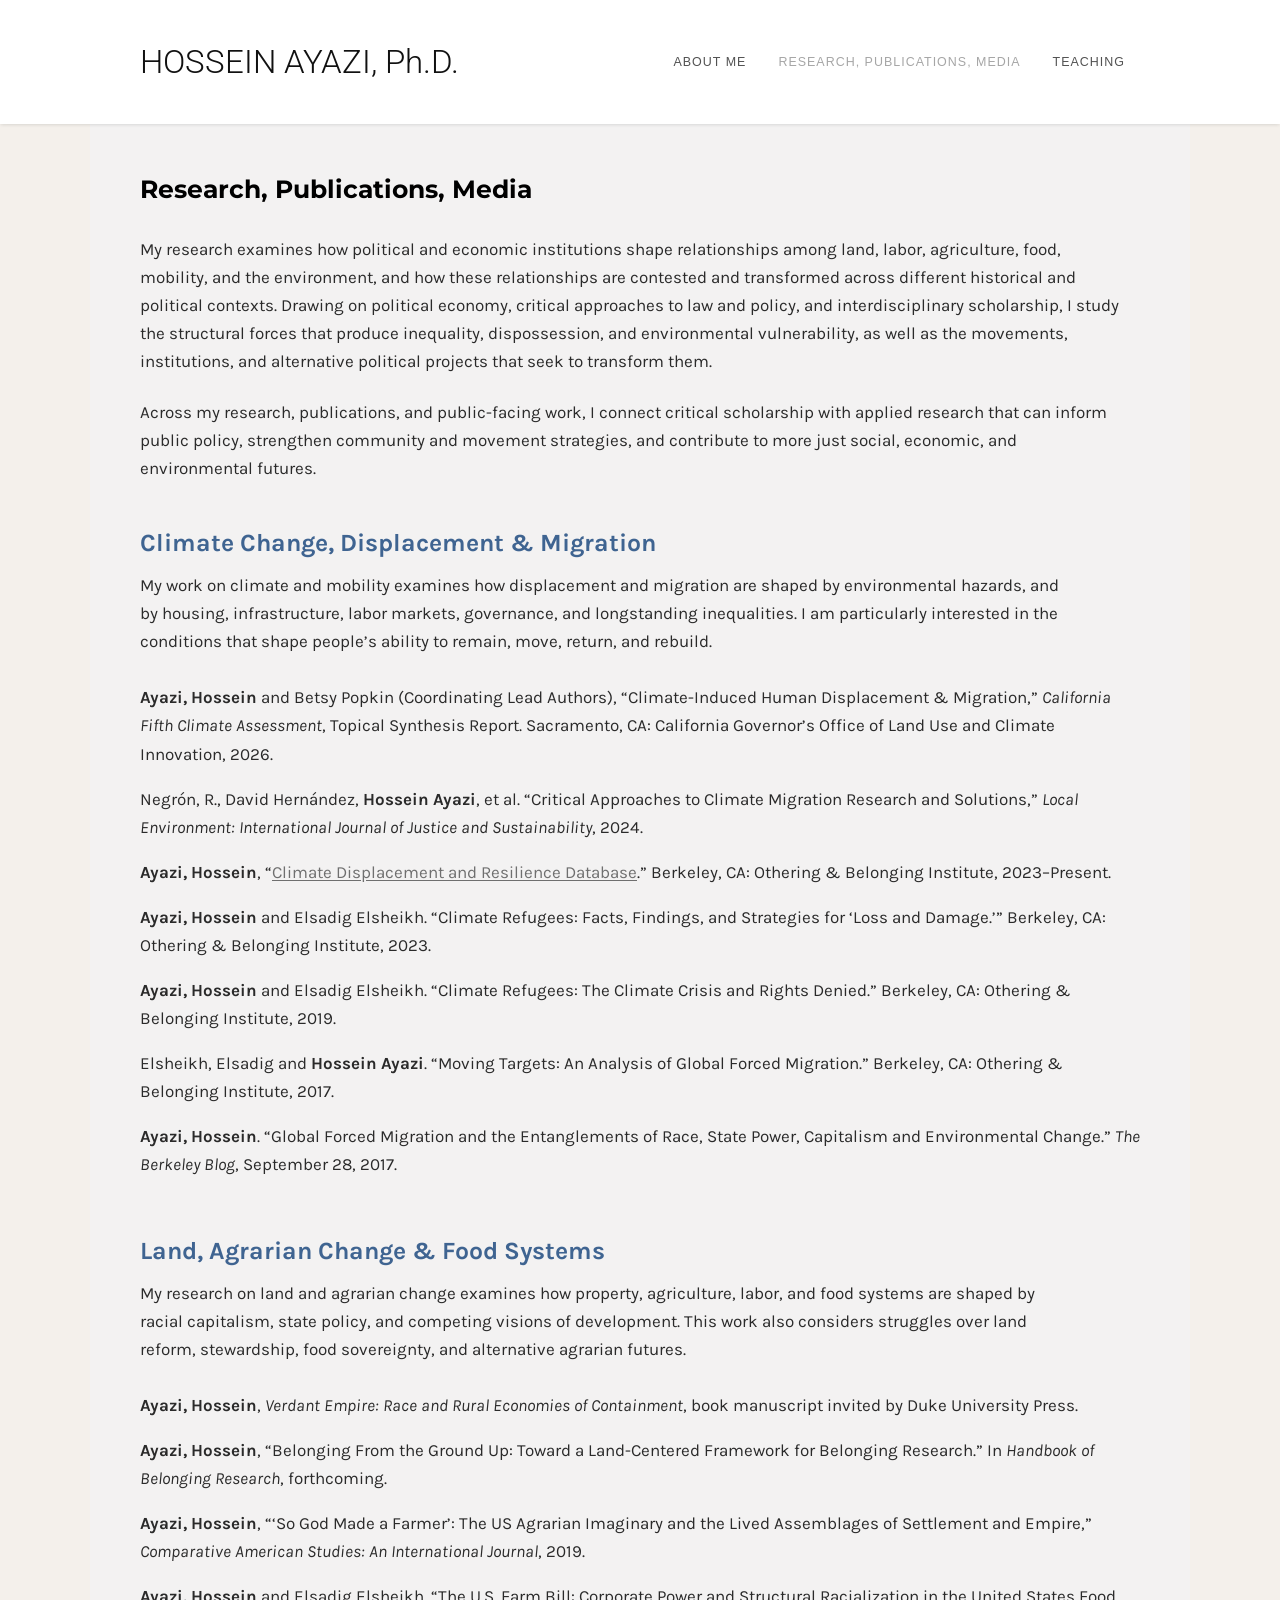
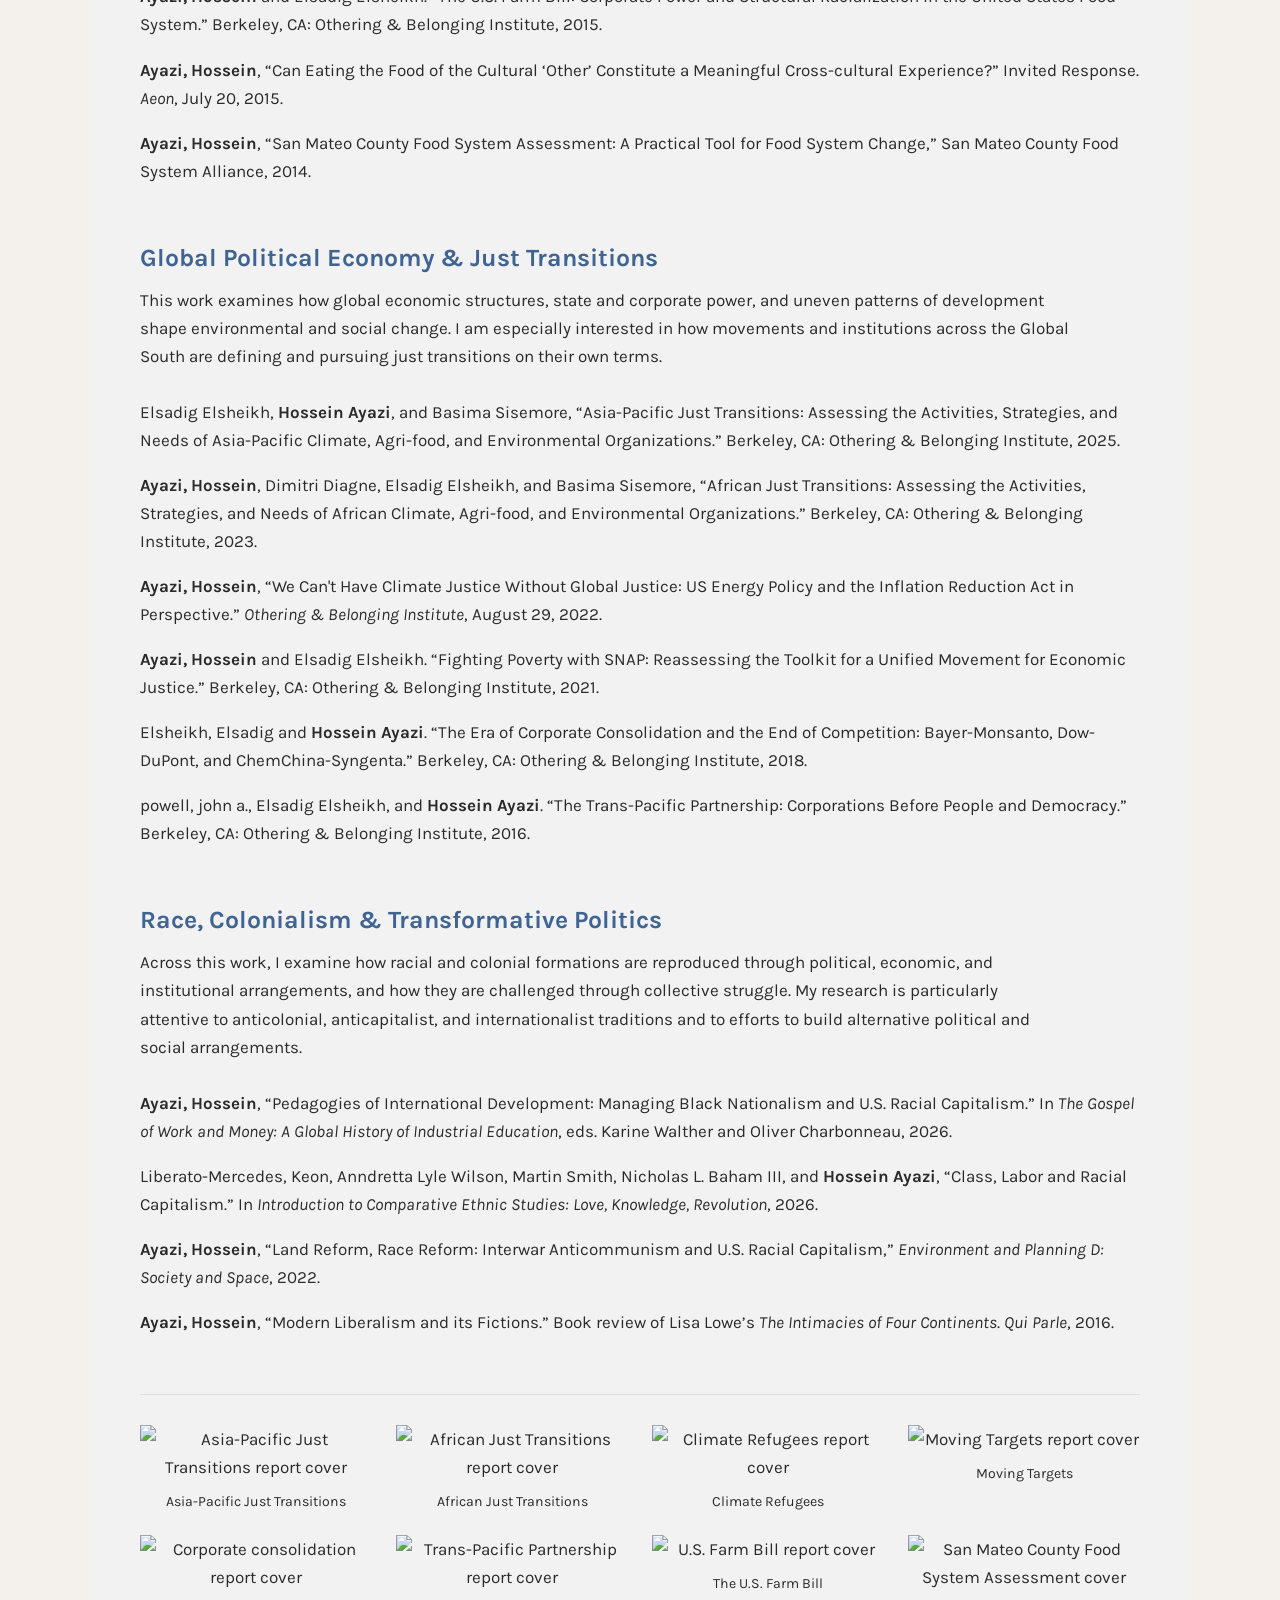
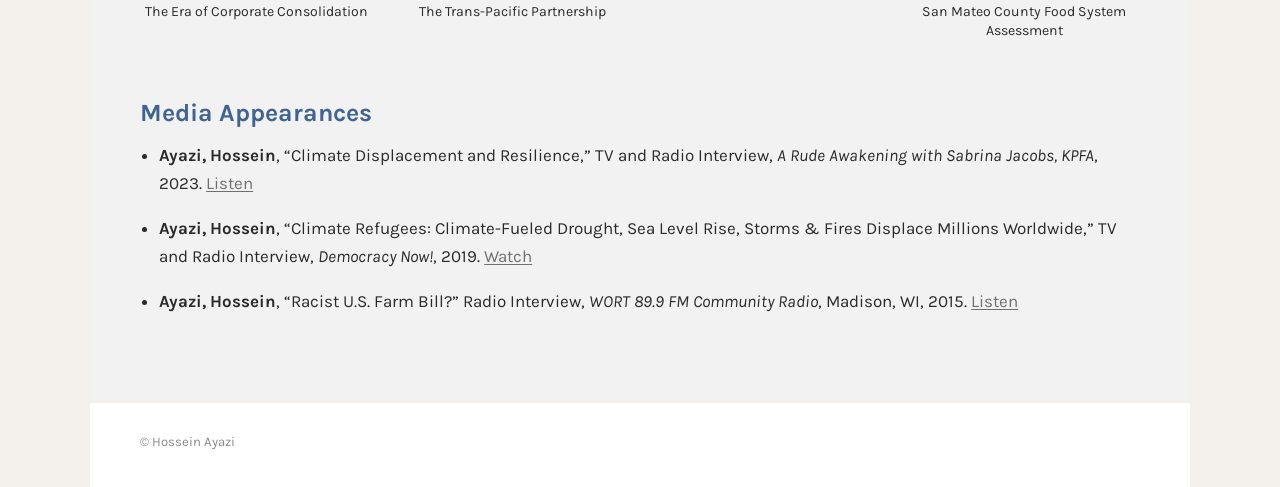
==== research-publications-media.html @ 8f054d02 "Add Research page" ====
<!doctype html>
<html lang="en">
<head>
  <meta charset="utf-8">
  <meta name="viewport" content="width=device-width, initial-scale=1">
  <meta name="description" content="Research, publications, projects, and media by Hossein Ayazi on climate displacement, land and food systems, global political economy, just transitions, race, and colonialism.">
  <title>Research, Publications, Media — Hossein Ayazi, Ph.D.</title>
  <link rel="stylesheet" href="assets/styles.css">
</head>
<body>
<header class="site-header">
  <div class="header-inner">
    <a class="site-title" href="index.html">HOSSEIN AYAZI, Ph.D.</a>
    <button class="menu-button" aria-label="Toggle navigation" aria-expanded="false">☰</button>
    <nav class="main-nav" aria-label="Main navigation">
      <a href="index.html">About Me</a>
      <a href="research-publications-media.html" aria-current="page">Research, Publications, Media</a>
      <a href="teaching.html">Teaching</a>
    </nav>
  </div>
</header>

<main class="page">
<section class="section paper">
  <h1 class="page-title">Research, Publications, Media</h1>

  <div class="intro">
    <p>My research examines how political and economic institutions shape relationships among land, labor, agriculture, food, mobility, and the environment, and how these relationships are contested and transformed across different historical and political contexts. Drawing on political economy, critical approaches to law and policy, and interdisciplinary scholarship, I study the structural forces that produce inequality, dispossession, and environmental vulnerability, as well as the movements, institutions, and alternative political projects that seek to transform them.</p>
    <p>Across my research, publications, and public-facing work, I connect critical scholarship with applied research that can inform public policy, strengthen community and movement strategies, and contribute to more just social, economic, and environmental futures.</p>
  </div>

  <section class="research-section">
    <h2>Climate Change, Displacement &amp; Migration</h2>
    <p class="section-note">My work on climate and mobility examines how displacement and migration are shaped by environmental hazards, and by housing, infrastructure, labor markets, governance, and longstanding inequalities. I am particularly interested in the conditions that shape people’s ability to remain, move, return, and rebuild.</p>
    <ul class="publications">
      <li><strong>Ayazi, Hossein</strong> and Betsy Popkin (Coordinating Lead Authors), “Climate-Induced Human Displacement &amp; Migration,” <em>California Fifth Climate Assessment</em>, Topical Synthesis Report. Sacramento, CA: California Governor’s Office of Land Use and Climate Innovation, 2026.</li>
      <li>Negrón, R., David Hernández, <strong>Hossein Ayazi</strong>, et al. “Critical Approaches to Climate Migration Research and Solutions,” <em>Local Environment: International Journal of Justice and Sustainability</em>, 2024.</li>
      <li><strong>Ayazi, Hossein</strong>, “<a href="https://belonging.berkeley.edu/climatedisplacement/about" target="_blank" rel="noopener">Climate Displacement and Resilience Database</a>.” Berkeley, CA: Othering &amp; Belonging Institute, 2023–Present.</li>
      <li><strong>Ayazi, Hossein</strong> and Elsadig Elsheikh. “Climate Refugees: Facts, Findings, and Strategies for ‘Loss and Damage.’” Berkeley, CA: Othering &amp; Belonging Institute, 2023.</li>
      <li><strong>Ayazi, Hossein</strong> and Elsadig Elsheikh. “Climate Refugees: The Climate Crisis and Rights Denied.” Berkeley, CA: Othering &amp; Belonging Institute, 2019.</li>
      <li>Elsheikh, Elsadig and <strong>Hossein Ayazi</strong>. “Moving Targets: An Analysis of Global Forced Migration.” Berkeley, CA: Othering &amp; Belonging Institute, 2017.</li>
      <li><strong>Ayazi, Hossein</strong>. “Global Forced Migration and the Entanglements of Race, State Power, Capitalism and Environmental Change.” <em>The Berkeley Blog</em>, September 28, 2017.</li>
    </ul>
  </section>

  <section class="research-section">
    <h2>Land, Agrarian Change &amp; Food Systems</h2>
    <p class="section-note">My research on land and agrarian change examines how property, agriculture, labor, and food systems are shaped by racial capitalism, state policy, and competing visions of development. This work also considers struggles over land reform, stewardship, food sovereignty, and alternative agrarian futures.</p>
    <ul class="publications">
      <li><strong>Ayazi, Hossein</strong>, <em>Verdant Empire: Race and Rural Economies of Containment</em>, book manuscript invited by Duke University Press.</li>
      <li><strong>Ayazi, Hossein</strong>, “Belonging From the Ground Up: Toward a Land-Centered Framework for Belonging Research.” In <em>Handbook of Belonging Research</em>, forthcoming.</li>
      <li><strong>Ayazi, Hossein</strong>, “‘So God Made a Farmer’: The US Agrarian Imaginary and the Lived Assemblages of Settlement and Empire,” <em>Comparative American Studies: An International Journal</em>, 2019.</li>
      <li><strong>Ayazi, Hossein</strong> and Elsadig Elsheikh. “The U.S. Farm Bill: Corporate Power and Structural Racialization in the United States Food System.” Berkeley, CA: Othering &amp; Belonging Institute, 2015.</li>
      <li><strong>Ayazi, Hossein</strong>, “Can Eating the Food of the Cultural ‘Other’ Constitute a Meaningful Cross-cultural Experience?” Invited Response. <em>Aeon</em>, July 20, 2015.</li>
      <li><strong>Ayazi, Hossein</strong>, “San Mateo County Food System Assessment: A Practical Tool for Food System Change,” San Mateo County Food System Alliance, 2014.</li>
    </ul>
  </section>

  <section class="research-section">
    <h2>Global Political Economy &amp; Just Transitions</h2>
    <p class="section-note">This work examines how global economic structures, state and corporate power, and uneven patterns of development shape environmental and social change. I am especially interested in how movements and institutions across the Global South are defining and pursuing just transitions on their own terms.</p>
    <ul class="publications">
      <li>Elsadig Elsheikh, <strong>Hossein Ayazi</strong>, and Basima Sisemore, “Asia-Pacific Just Transitions: Assessing the Activities, Strategies, and Needs of Asia-Pacific Climate, Agri-food, and Environmental Organizations.” Berkeley, CA: Othering &amp; Belonging Institute, 2025.</li>
      <li><strong>Ayazi, Hossein</strong>, Dimitri Diagne, Elsadig Elsheikh, and Basima Sisemore, “African Just Transitions: Assessing the Activities, Strategies, and Needs of African Climate, Agri-food, and Environmental Organizations.” Berkeley, CA: Othering &amp; Belonging Institute, 2023.</li>
      <li><strong>Ayazi, Hossein</strong>, “We Can't Have Climate Justice Without Global Justice: US Energy Policy and the Inflation Reduction Act in Perspective.” <em>Othering &amp; Belonging Institute</em>, August 29, 2022.</li>
      <li><strong>Ayazi, Hossein</strong> and Elsadig Elsheikh. “Fighting Poverty with SNAP: Reassessing the Toolkit for a Unified Movement for Economic Justice.” Berkeley, CA: Othering &amp; Belonging Institute, 2021.</li>
      <li>Elsheikh, Elsadig and <strong>Hossein Ayazi</strong>. “The Era of Corporate Consolidation and the End of Competition: Bayer-Monsanto, Dow-DuPont, and ChemChina-Syngenta.” Berkeley, CA: Othering &amp; Belonging Institute, 2018.</li>
      <li>powell, john a., Elsadig Elsheikh, and <strong>Hossein Ayazi</strong>. “The Trans-Pacific Partnership: Corporations Before People and Democracy.” Berkeley, CA: Othering &amp; Belonging Institute, 2016.</li>
    </ul>
  </section>

  <section class="research-section">
    <h2>Race, Colonialism &amp; Transformative Politics</h2>
    <p class="section-note">Across this work, I examine how racial and colonial formations are reproduced through political, economic, and institutional arrangements, and how they are challenged through collective struggle. My research is particularly attentive to anticolonial, anticapitalist, and internationalist traditions and to efforts to build alternative political and social arrangements.</p>
    <ul class="publications">
      <li><strong>Ayazi, Hossein</strong>, “Pedagogies of International Development: Managing Black Nationalism and U.S. Racial Capitalism.” In <em>The Gospel of Work and Money: A Global History of Industrial Education</em>, eds. Karine Walther and Oliver Charbonneau, 2026.</li>
      <li>Liberato-Mercedes, Keon, Anndretta Lyle Wilson, Martin Smith, Nicholas L. Baham III, and <strong>Hossein Ayazi</strong>, “Class, Labor and Racial Capitalism.” In <em>Introduction to Comparative Ethnic Studies: Love, Knowledge, Revolution</em>, 2026.</li>
      <li><strong>Ayazi, Hossein</strong>, “Land Reform, Race Reform: Interwar Anticommunism and U.S. Racial Capitalism,” <em>Environment and Planning D: Society and Space</em>, 2022.</li>
      <li><strong>Ayazi, Hossein</strong>, “Modern Liberalism and its Fictions.” Book review of Lisa Lowe’s <em>The Intimacies of Four Continents</em>. <em>Qui Parle</em>, 2016.</li>
    </ul>
  </section>

  <div class="report-gallery" aria-label="Selected research reports">
    <a class="report-card" href="https://belonging.berkeley.edu/asia-pacific-just-transitions" target="_blank" rel="noopener"><img src="assets/images/asia-pacific-just-transitions.webp" alt="Asia-Pacific Just Transitions report cover"><span>Asia-Pacific Just Transitions</span></a>
    <a class="report-card" href="https://belonging.berkeley.edu/african-just-transitions" target="_blank" rel="noopener"><img src="assets/images/african-just-transitions.webp" alt="African Just Transitions report cover"><span>African Just Transitions</span></a>
    <a class="report-card" href="https://belonging.berkeley.edu/climaterefugees" target="_blank" rel="noopener"><img src="assets/images/climate-refugees.webp" alt="Climate Refugees report cover"><span>Climate Refugees</span></a>
    <a class="report-card" href="https://belonging.berkeley.edu/moving-targets-analysis-global-forced-migration" target="_blank" rel="noopener"><img src="assets/images/moving-targets.webp" alt="Moving Targets report cover"><span>Moving Targets</span></a>
    <a class="report-card" href="https://belonging.berkeley.edu/TPP-report" target="_blank" rel="noopener"><img src="assets/images/corporate-consolidation.webp" alt="Corporate consolidation report cover"><span>The Era of Corporate Consolidation</span></a>
    <a class="report-card" href="https://belonging.berkeley.edu/trade-and-development" target="_blank" rel="noopener"><img src="assets/images/trans-pacific-partnership.webp" alt="Trans-Pacific Partnership report cover"><span>The Trans-Pacific Partnership</span></a>
    <a class="report-card" href="https://belonging.berkeley.edu/farm-bill-report-corporate-power-and-structural-racialization-us-food-system" target="_blank" rel="noopener"><img src="assets/images/farm-bill.webp" alt="U.S. Farm Bill report cover"><span>The U.S. Farm Bill</span></a>
    <a class="report-card" href="https://www.gethealthysmc.org/sites/main/files/file-attachments/assessment_report_final.pdf" target="_blank" rel="noopener"><img src="assets/images/san-mateo-food-system.webp" alt="San Mateo County Food System Assessment cover"><span>San Mateo County Food System Assessment</span></a>
  </div>

  <section class="research-section">
    <h2>Media Appearances</h2>
    <ul class="media-list">
      <li><strong>Ayazi, Hossein</strong>, “Climate Displacement and Resilience,” TV and Radio Interview, <em>A Rude Awakening with Sabrina Jacobs, KPFA</em>, 2023. <a href="http://kpfa.org/episode/a-rude-awakening-november-24-2023/" target="_blank" rel="noopener">Listen</a></li>
      <li><strong>Ayazi, Hossein</strong>, “Climate Refugees: Climate-Fueled Drought, Sea Level Rise, Storms &amp; Fires Displace Millions Worldwide,” TV and Radio Interview, <em>Democracy Now!</em>, 2019. <a href="https://youtu.be/_-v-XX7MM9k" target="_blank" rel="noopener">Watch</a></li>
      <li><strong>Ayazi, Hossein</strong>, “Racist U.S. Farm Bill?” Radio Interview, <em>WORT 89.9 FM Community Radio</em>, Madison, WI, 2015. <a href="https://wortfm.org/racist-u-s-farm-bill/" target="_blank" rel="noopener">Listen</a></li>
    </ul>
  </section>
</section>
</main>
<footer class="site-footer">© Hossein Ayazi</footer>
<script src="assets/site.js"></script>
</body>
</html>
---- assets/styles.css ----
@import url('https://fonts.googleapis.com/css2?family=Karla:wght@400;500;600;700&family=Montserrat:wght@500;600;700&family=Roboto:wght@300;400;500&display=swap');

:root {
  --ink: #2a2a2a;
  --muted: #686868;
  --blue: #3f6491;
  --paper: #f3f2f2;
  --white: #fff;
  --black: #141414;
  --rule: #dedede;
  --max: 1100px;
}

* { box-sizing: border-box; }
html { scroll-behavior: smooth; }
body {
  margin: 0;
  color: var(--ink);
  background: #f4f0eb;
  font-family: 'Karla', Arial, sans-serif;
  font-size: 17px;
  line-height: 1.65;
  -webkit-font-smoothing: antialiased;
}
a { color: #6f6f6f; text-decoration: underline; text-underline-offset: 2px; }
a:hover, a:focus { color: var(--blue); text-decoration: none; }

.site-header {
  position: sticky;
  top: 0;
  z-index: 20;
  background: rgba(255,255,255,.98);
  box-shadow: 0 2px 3px -1px rgba(30,30,30,.12);
}
.header-inner {
  max-width: var(--max);
  min-height: 124px;
  padding: 0 50px;
  margin: 0 auto;
  display: flex;
  align-items: center;
  justify-content: space-between;
  gap: 36px;
}
.site-title {
  font-family: 'Roboto', Arial, sans-serif;
  font-weight: 300;
  font-size: 2.05rem;
  line-height: 1.1;
  color: #111;
  text-decoration: none;
  white-space: nowrap;
}
.site-title:hover { color: #111; }
.main-nav { display: flex; align-items: center; gap: 2px; }
.main-nav a {
  display: block;
  padding: 10px 15px;
  color: #525252;
  font-family: Arial, sans-serif;
  font-size: .78rem;
  line-height: 1.2;
  letter-spacing: 1px;
  text-transform: uppercase;
  text-decoration: none;
}
.main-nav a:hover, .main-nav a[aria-current='page'] { color: #a6a6a6; }
.menu-button { display: none; border: 0; background: transparent; font-size: 1.7rem; padding: 8px; cursor: pointer; }

.page { max-width: var(--max); margin: 0 auto; background: var(--white); min-height: 70vh; }
.section { padding: 50px; }
.section.paper { background: var(--paper); }
.section.dark { background: var(--black); color: #aaa; text-align: center; }

.banner-image { width: 100%; height: auto; display: block; }
.art-credit { margin-top: 7px; font-size: .78rem; color: #aaa; }

.hero-lines { margin: 0 0 28px; }
.identity-line {
  margin: 0;
  color: var(--blue);
  font-size: 1.55rem;
  line-height: 1.3;
  font-weight: 700;
}
.identity-line em { font-weight: 700; }
.current-role { margin-top: 18px; line-height: 1.5; }
.current-role strong { font-weight: 700; }

.bio-layout {
  display: grid;
  grid-template-columns: 220px minmax(0,1fr);
  gap: 26px;
  align-items: start;
}
.headshot { width: 100%; max-width: 220px; height: auto; display: block; }
.bio p { margin: 0 0 1.55em; }
.bio p:last-child { margin-bottom: 0; }

.page-title {
  margin: 0 0 30px;
  color: #000;
  font-family: 'Montserrat', Arial, sans-serif;
  font-size: 1.55rem;
  line-height: 1.25;
  font-weight: 700;
}
.intro { max-width: 980px; margin-bottom: 46px; }
.intro p { margin: 0 0 1.35em; }

.research-section { margin: 0 0 58px; }
.research-section:last-of-type { margin-bottom: 34px; }
.research-section h2,
.content-heading {
  margin: 0 0 12px;
  color: var(--blue);
  font-family: 'Karla', Arial, sans-serif;
  font-size: 1.55rem;
  line-height: 1.25;
  font-weight: 700;
}
.section-note { margin: 0 0 28px; max-width: 930px; }
.publications { margin: 0; padding: 0; list-style: none; }
.publications li { margin: 0 0 17px; }
.publications strong { font-weight: 700; }
.publications em { font-style: italic; }

.report-gallery {
  display: grid;
  grid-template-columns: repeat(4, minmax(0,1fr));
  gap: 24px;
  margin: 34px 0 58px;
  padding-top: 30px;
  border-top: 1px solid var(--rule);
}
.report-card { text-decoration: none; color: inherit; text-align: center; }
.report-card:hover { color: var(--blue); }
.report-card img {
  display: block;
  width: 100%;
  max-height: 260px;
  object-fit: contain;
  margin: 0 auto 11px;
  filter: none;
}
.report-card span { display: block; font-size: .88rem; line-height: 1.35; }

.media-list { margin: 0; padding-left: 1.2rem; }
.media-list li { margin-bottom: 17px; }

.teaching-intro { max-width: 950px; margin-bottom: 44px; }
.teaching-intro p { margin: 0 0 1.35em; }
.institution { margin: 30px 0 10px; font-weight: 700; color: #222; }
.course-list { margin: 0; padding: 0; list-style: none; }
.course-list li { margin: 0 0 13px; }
.student-quotes { margin-top: 54px; }
.quote {
  margin: 0 0 25px;
  padding: 0 0 0 22px;
  border-left: 4px solid #d8d4ce;
  color: #3d3d3d;
}
.quote cite { display: block; margin-top: 8px; color: var(--muted); font-size: .9rem; font-style: normal; }

.contact-block {
  clear: both;
  margin-top: 34px;
  padding-top: 25px;
  border-top: 1px solid rgba(63,100,145,.18);
  color: var(--blue);
  font-size: .95rem;
  line-height: 1.5;
}
.contact-block strong { font-weight: 700; }
.contact-links { margin-top: 13px; display: flex; gap: 18px; flex-wrap: wrap; }
.contact-links a { color: var(--blue); }

.site-footer {
  max-width: var(--max);
  margin: 0 auto;
  border-top: 4px solid #f4f0eb;
  background: #fff;
  color: #888;
  padding: 28px 50px 34px;
  font-size: .82rem;
}

@media (max-width: 900px) {
  .header-inner { min-height: 116px; padding: 18px 28px; flex-direction: column; justify-content: center; gap: 12px; }
  .site-title { font-size: 1.85rem; }
  .main-nav { justify-content: center; flex-wrap: wrap; }
  .section { padding: 34px 28px; }
  .report-gallery { grid-template-columns: repeat(2,minmax(0,1fr)); }
}

@media (max-width: 640px) {
  body { font-size: 16px; line-height: 1.6; }
  .header-inner { min-height: 60px; padding: 8px 18px; flex-direction: row; }
  .site-title { font-size: 1.2rem; white-space: normal; }
  .menu-button { display: block; }
  .main-nav {
    display: none;
    position: absolute;
    top: 60px;
    left: 0;
    right: 0;
    padding: 14px 20px 18px;
    background: #f4f0eb;
    border-top: 1px solid #e7e2dc;
    flex-direction: column;
    align-items: stretch;
  }
  .main-nav.open { display: flex; }
  .main-nav a { padding: 10px 3px; font-size: .82rem; }
  .section { padding: 28px 22px; }
  .section.dark { padding: 26px 18px; }
  .identity-line { font-size: 1.28rem; }
  .bio-layout { grid-template-columns: 1fr; }
  .headshot { max-width: 180px; margin: 0 20px 6px 0; }
  .report-gallery { grid-template-columns: repeat(2,minmax(0,1fr)); gap: 18px; }
  .report-card img { max-height: 220px; }
  .site-footer { padding: 22px; }
}
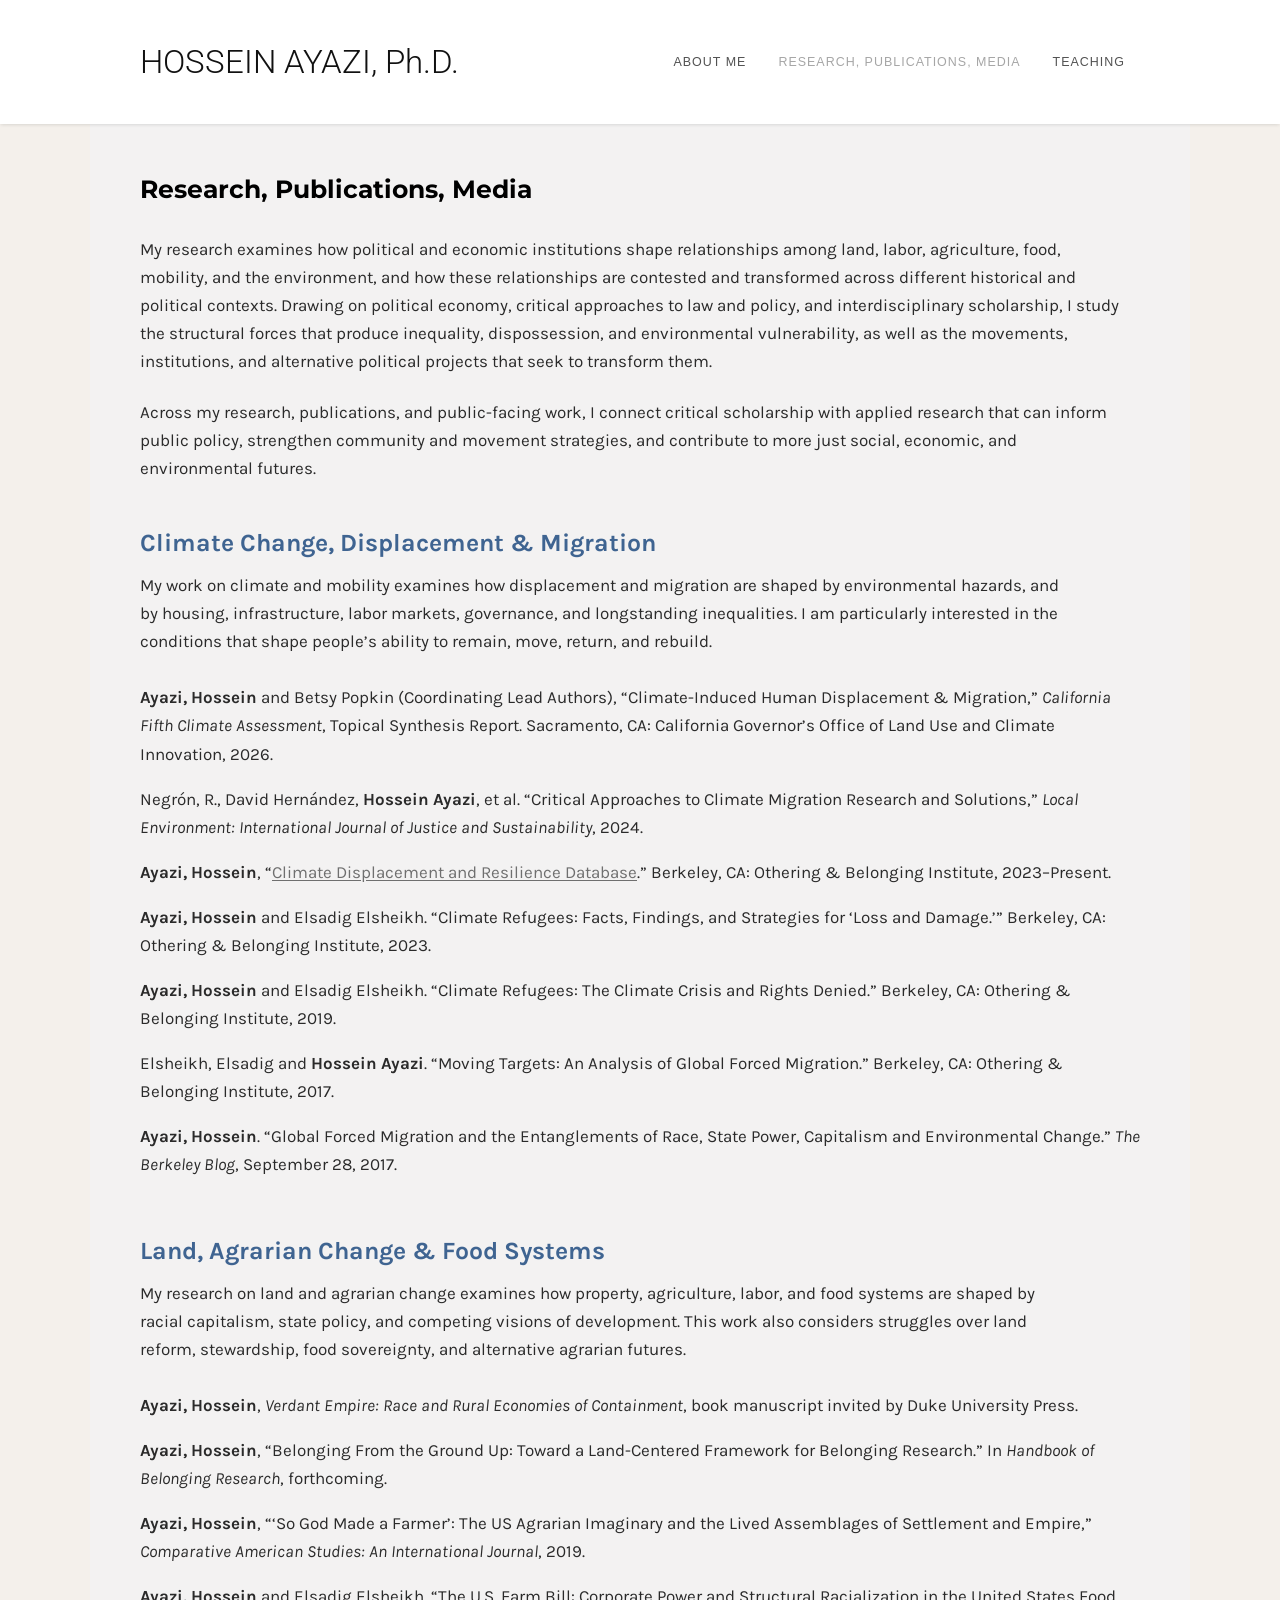
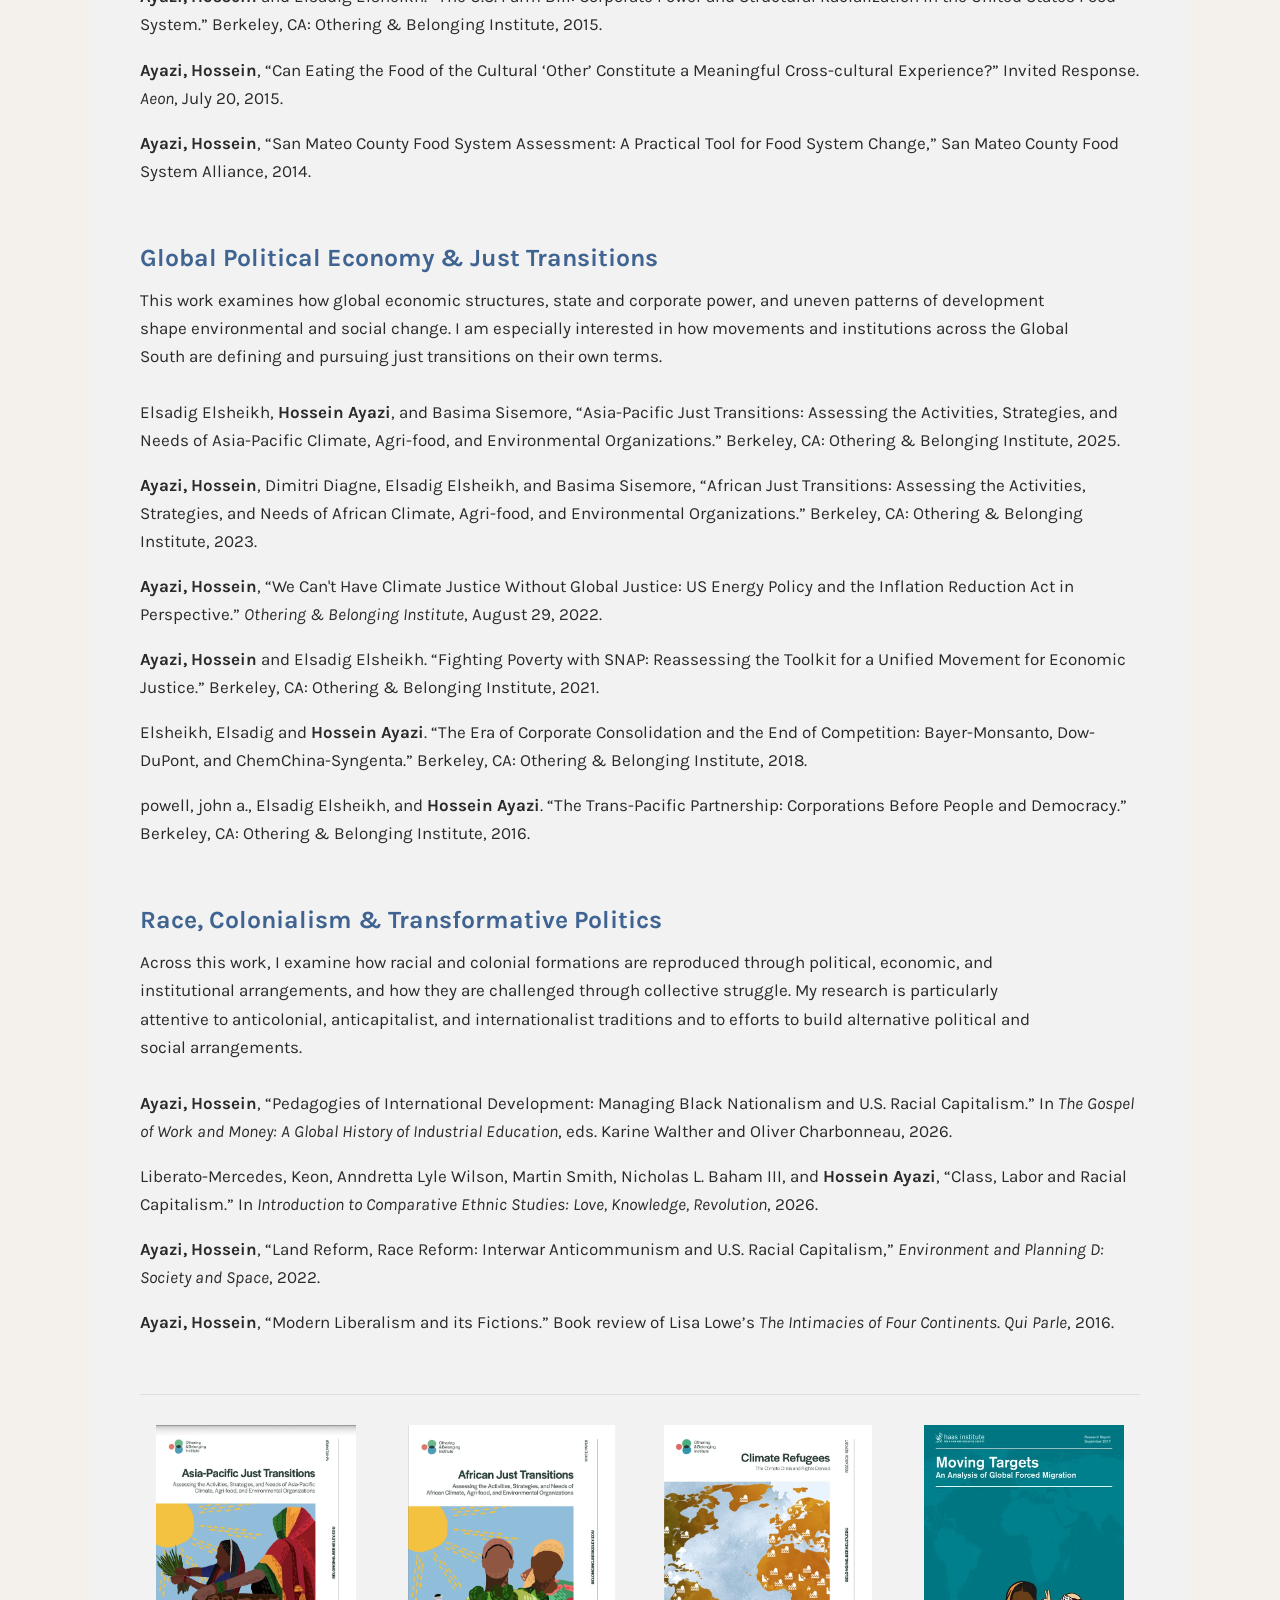
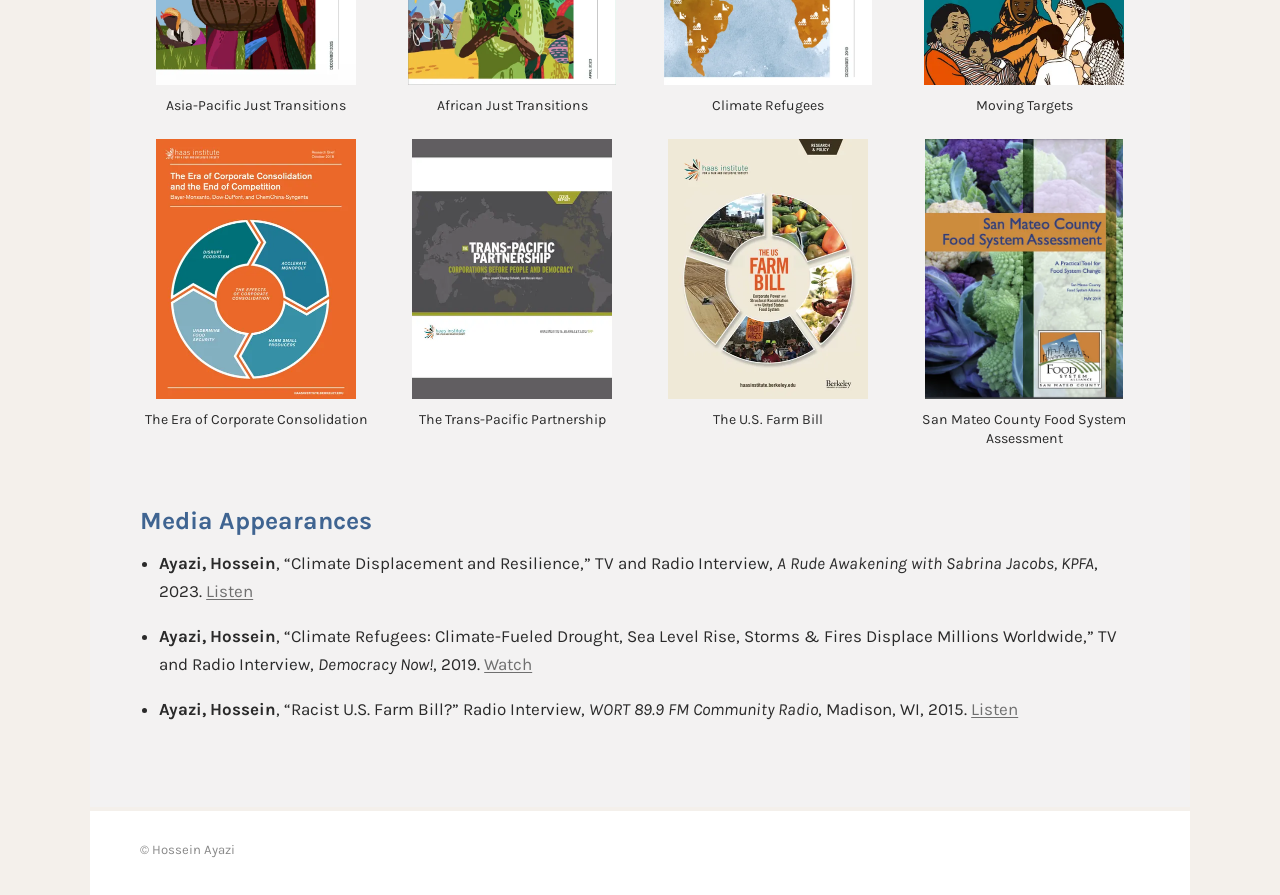
==== commit 7671bc34: "Add Google Analytics GA4 tag" ====
--- a/research-publications-media.html
+++ b/research-publications-media.html
@@ -1,7 +1,15 @@
 <!doctype html>
 <html lang="en">
 <head>
-  <meta charset="utf-8">
+  <!-- Google tag (gtag.js) -->
+  <script async src="https://www.googletagmanager.com/gtag/js?id=G-VG60LD71B9"></script>
+  <script>
+    window.dataLayer = window.dataLayer || [];
+    function gtag(){dataLayer.push(arguments);}
+    gtag('js', new Date());
+    gtag('config', 'G-VG60LD71B9');
+  </script>
+    <meta charset="utf-8">
   <meta name="viewport" content="width=device-width, initial-scale=1">
   <meta name="description" content="Research, publications, projects, and media by Hossein Ayazi on climate displacement, land and food systems, global political economy, just transitions, race, and colonialism.">
   <title>Research, Publications, Media — Hossein Ayazi, Ph.D.</title>
